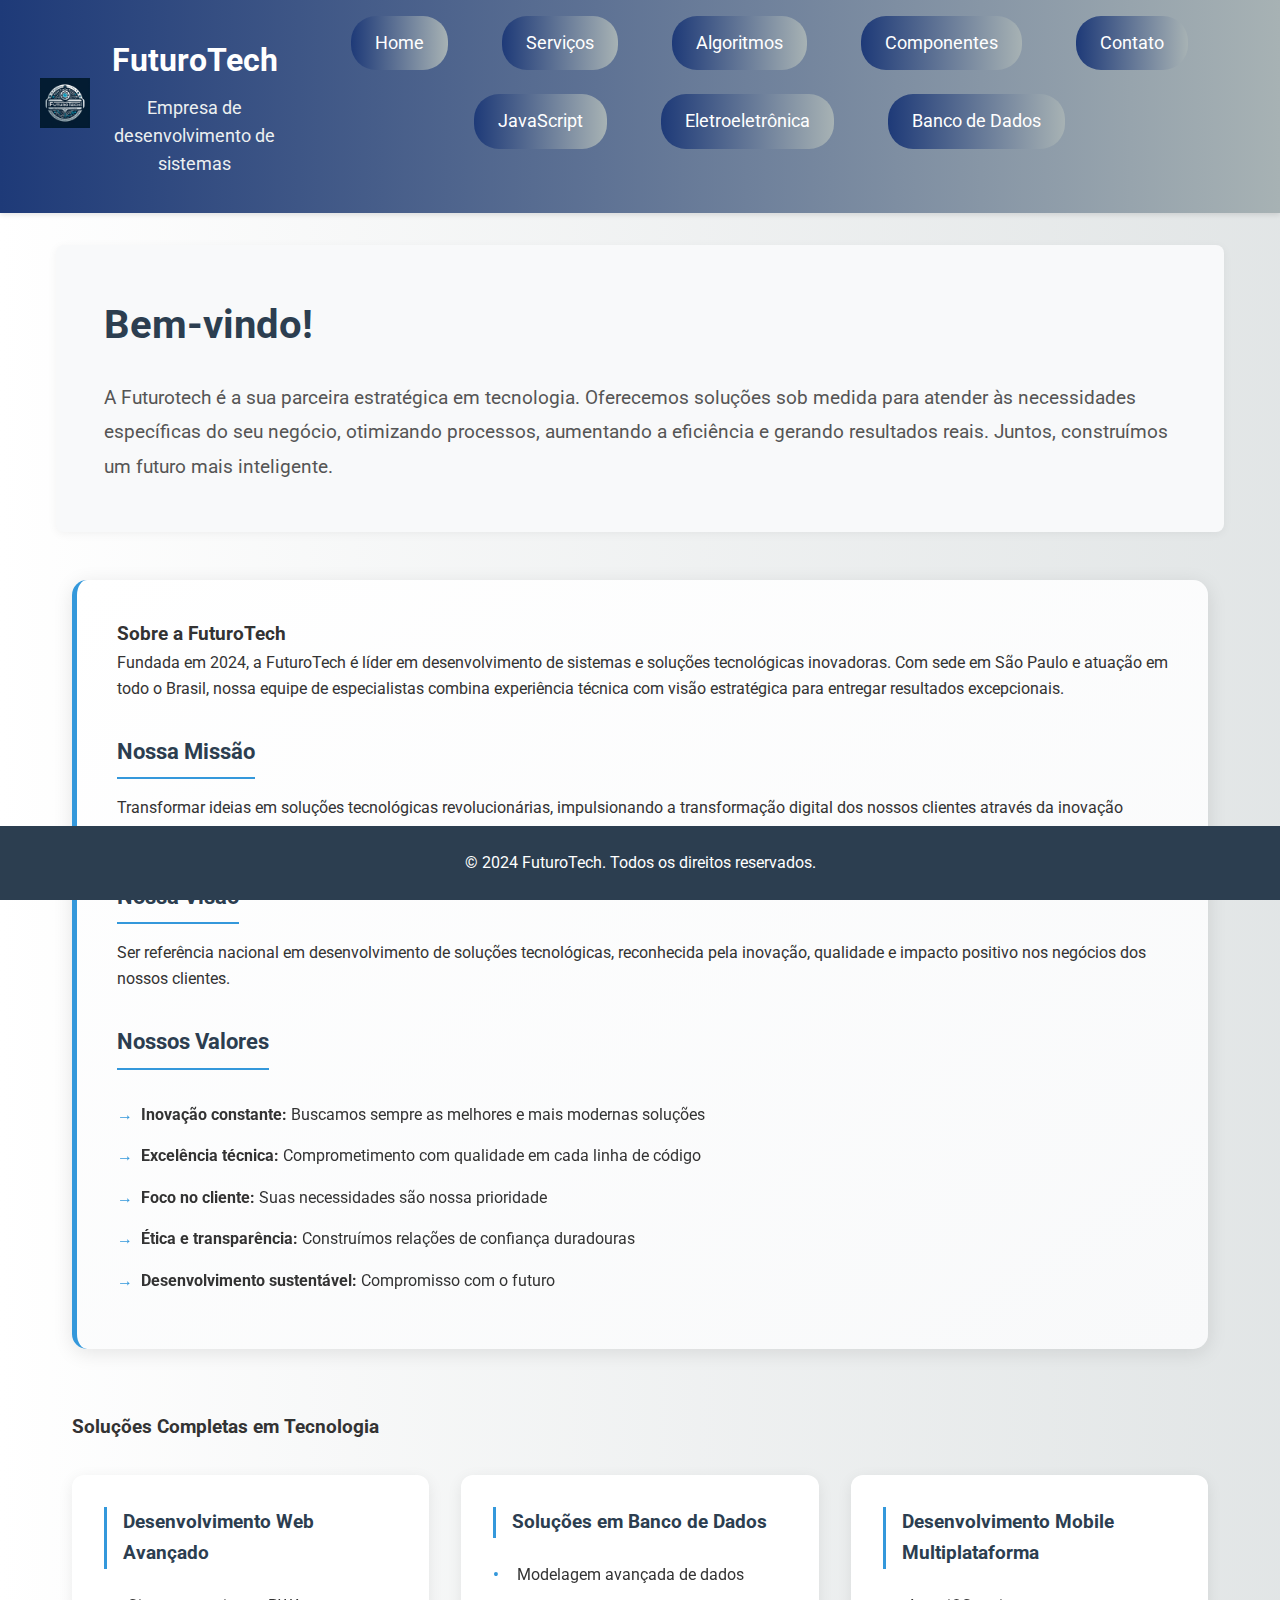
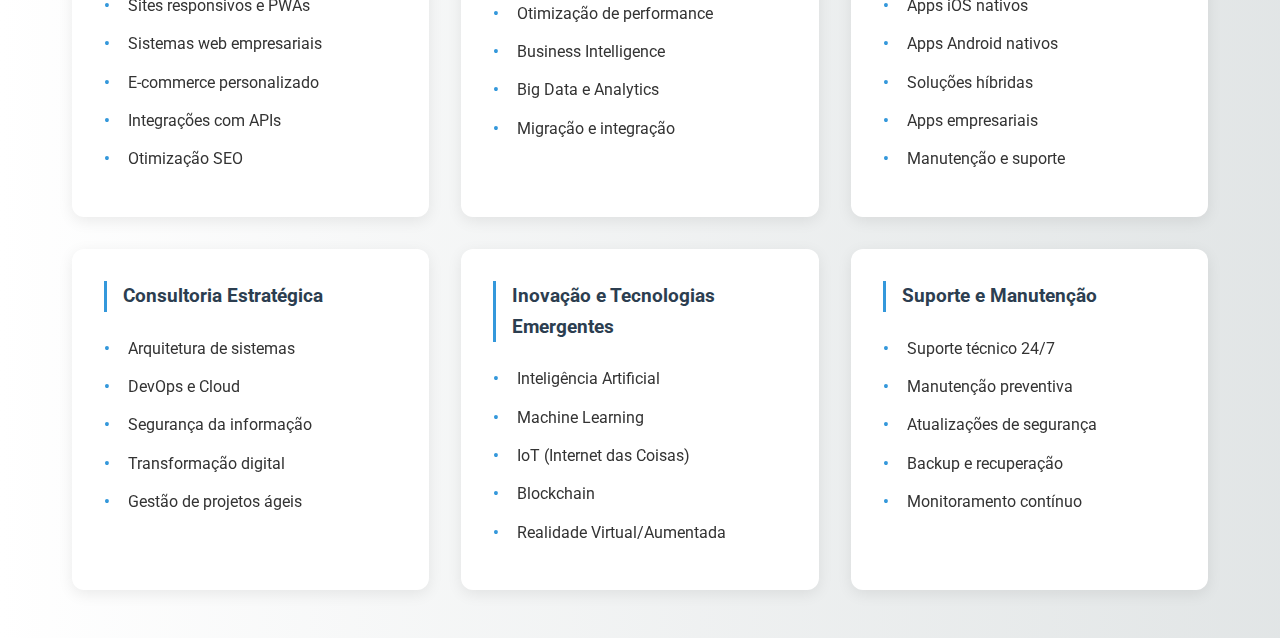
==== index.html @ 47abfe63 "Atualizado" ====
<!DOCTYPE html>
<html lang="pt-BR">
<head>
    <meta charset="UTF-8">
    <meta name="viewport" content="width=device-width, initial-scale=1.0">
    <meta name="description" content="FuturoTech - Empresa de desenvolvimento de sistemas e soluções tecnológicas">
    <meta name="keywords" content="desenvolvimento, sistemas, tecnologia, futurotech">
    <script src="script.js" defer></script>
    <link rel="stylesheet" href="styles.css">
    <link rel="preconnect" href="https://fonts.googleapis.com">
    <link rel="preconnect" href="https://fonts.gstatic.com" crossorigin>
    <link href="https://fonts.googleapis.com/css2?family=Roboto:wght@400;500;700&display=swap" rel="stylesheet">
    <title>FuturoTech</title>
</head>

<body>
    <header class="main-header">
        <div class="header-container">
            <div class="logo-container">
                <img src="futurotech_logo.png" alt="Logo FuturoTech" class="logo">
            </div>
            
            <div class="company-info">
                <h1>FuturoTech</h1>
                <p class="tagline">Empresa de desenvolvimento de sistemas</p>
            </div>

            <nav class="main-nav">
                <ul>
                    <li><a href="index.html">Home</a></li>
                    <li><a href="servicos.html">Serviços</a></li>
                    <li><a href="algoritmos.html">Algoritmos</a></li>
                    <li><a href="componentes.html">Componentes</a></li>
                    <li><a href="contato.html">Contato</a></li>
                    <li><a href="java.html">JavaScript</a></li>
                    <li><a href="eletroeletrônica.html">Eletroeletrônica</a></li>
                    <li><a href="banco_de_dados.html">Banco de Dados</a></li>
                </ul>
            </nav>
        </div>
    </header>

    <main class="main-content">
        <section id="index" class="welcome-section">
            <h2 class="section-title">Bem-vindo!</h2>
            <p class="welcome-text">A Futurotech é a sua parceira estratégica em tecnologia. Oferecemos soluções sob medida para atender às necessidades específicas do seu negócio, otimizando processos, aumentando a eficiência e gerando resultados reais. Juntos, construímos um futuro mais inteligente.</p>
        </section>
    </main>

    <footer class="main-footer">
        <p class="copyright">© 2024 FuturoTech. Todos os direitos reservados.</p>
    </footer>
</body>
</html>


  <section id="about-company" class="company-section">
      <div class="company-card">
          <h3>Sobre a FuturoTech</h3>
          <div class="company-description">
              <p>Fundada em 2024, a FuturoTech é líder em desenvolvimento de sistemas e soluções tecnológicas inovadoras. Com sede em São Paulo e atuação em todo o Brasil, nossa equipe de especialistas combina experiência técnica com visão estratégica para entregar resultados excepcionais.</p>
            
              <h4>Nossa Missão</h4>
              <p>Transformar ideias em soluções tecnológicas revolucionárias, impulsionando a transformação digital dos nossos clientes através da inovação contínua e excelência técnica comprovada.</p>

              <h4>Nossa Visão</h4>
              <p>Ser referência nacional em desenvolvimento de soluções tecnológicas, reconhecida pela inovação, qualidade e impacto positivo nos negócios dos nossos clientes.</p>

              <h4>Nossos Valores</h4>
              <ul>
                  <li><strong>Inovação constante:</strong> Buscamos sempre as melhores e mais modernas soluções</li>
                  <li><strong>Excelência técnica:</strong> Comprometimento com qualidade em cada linha de código</li>
                  <li><strong>Foco no cliente:</strong> Suas necessidades são nossa prioridade</li>
                  <li><strong>Ética e transparência:</strong> Construímos relações de confiança duradouras</li>
                  <li><strong>Desenvolvimento sustentável:</strong> Compromisso com o futuro</li>
              </ul>
          </div>
      </div>

      <div class="services-overview">
          <h3>Soluções Completas em Tecnologia</h3>
          <div class="services-grid">
              <div class="service-item">
                  <h4>Desenvolvimento Web Avançado</h4>
                  <ul>
                      <li>Sites responsivos e PWAs</li>
                      <li>Sistemas web empresariais</li>
                      <li>E-commerce personalizado</li>
                      <li>Integrações com APIs</li>
                      <li>Otimização SEO</li>
                  </ul>
              </div>

              <div class="service-item">
                  <h4>Soluções em Banco de Dados</h4>
                  <ul>
                      <li>Modelagem avançada de dados</li>
                      <li>Otimização de performance</li>
                      <li>Business Intelligence</li>
                      <li>Big Data e Analytics</li>
                      <li>Migração e integração</li>
                  </ul>
              </div>

              <div class="service-item">
                  <h4>Desenvolvimento Mobile Multiplataforma</h4>
                  <ul>
                      <li>Apps iOS nativos</li>
                      <li>Apps Android nativos</li>
                      <li>Soluções híbridas</li>
                      <li>Apps empresariais</li>
                      <li>Manutenção e suporte</li>
                  </ul>
              </div>

              <div class="service-item">
                  <h4>Consultoria Estratégica</h4>
                  <ul>
                      <li>Arquitetura de sistemas</li>
                      <li>DevOps e Cloud</li>
                      <li>Segurança da informação</li>
                      <li>Transformação digital</li>
                      <li>Gestão de projetos ágeis</li>
                  </ul>
              </div>

              <div class="service-item">
                  <h4>Inovação e Tecnologias Emergentes</h4>
                  <ul>
                      <li>Inteligência Artificial</li>
                      <li>Machine Learning</li>
                      <li>IoT (Internet das Coisas)</li>
                      <li>Blockchain</li>
                      <li>Realidade Virtual/Aumentada</li>
                  </ul>
              </div>

              <div class="service-item">
                  <h4>Suporte e Manutenção</h4>
                  <ul>
                      <li>Suporte técnico 24/7</li>
                      <li>Manutenção preventiva</li>
                      <li>Atualizações de segurança</li>
                      <li>Backup e recuperação</li>
                      <li>Monitoramento contínuo</li>
                  </ul>
              </div>
          </div>
      </div>
  </section>
---- styles.css ----
body {  
    font-family: Arial, sans-serif;  
    line-height: 1.6;  
    margin: 0;  
    padding: 0;  
    background: linear-gradient(270deg, #1e3a78, #A7B2B4, #fff);  
    background-size: 600% 600%;  
    animation: gradientAnimation 20s ease infinite;  
}  

@keyframes gradientAnimation {  
    0% { background-position: 0% 50%; }  
    50% { background-position: 100% 50%; }  
    100% { background-position: 0% 50%; }  
}   

header {  
    background: linear-gradient(90deg, #1e3a78, #A7B2B4);  
    color: #fff;  
    padding: 20px 0;   
    text-align: center;  
    box-shadow: 0 2px 5px rgba(0, 0, 0, 0.2);   
}  

nav ul {  
    list-style: none;  
    padding: 0;  
    margin: 0;   
}  

nav ul li {  
    display: inline;  
    margin: 0 15px;  
}  

nav ul li a {  
    color: white;                     
    text-decoration: none;          
    font-size: 18px;              
    padding: 10px 15px;             
    display: inline-block;           
    border-radius: 5px;              
    transition: background 0.3s, color 0.3s;   
}  

nav ul li a:hover {  
    background: rgba(255, 255, 255, 0.2);   
    color: #FFD700;                    
}  

main {  
    padding: 20px;  
    max-width: 1200px;  
    margin: 0 auto;   
}  


.contact-info {
    max-width: 800px;
    margin: 2rem auto;
    padding: 2rem;
    background-color: #f8f9fa;
    border-radius: 8px;
    box-shadow: 0 2px 4px rgba(0,0,0,0.1);
}

.contact-details {
    margin: 1.5rem 0;
}

.contact-details p {
    margin: 1rem 0;
    font-size: 1.1rem;
    line-height: 1.6;
}

.map-container {
    max-width: 1200px;
    margin: 2rem auto;
    padding: 0 1rem;
}

.map-container h2 {
    margin-bottom: 1.5rem;
    text-align: center;
}

iframe {
    border-radius: 8px;
    box-shadow: 0 2px 4px rgba(0,0,0,0.1);
}

footer {
    text-align: center;
    padding: 1.5rem;
    margin-top: 2rem;
    background-color: #f8f9fa;
}

@media (max-width: 768px) {  
    nav ul li {  
        display: block;   
        margin: 10px 0;  
    }  

    nav ul li a {  
        font-size: 16px;   
    }  
    
    header {  
        padding: 15px 0;   
    }  
}

iframe{
    width: 1200px;  
    height: 500px; 
    border: none;  
    display: block;  
    margin: 20px auto;
}
.contact-info {
    max-width: 800px;
    margin: 2rem auto;
    padding: 2rem;
    background-color: #f8f9fa;
    border-radius: 8px;
    box-shadow: 0 2px 4px rgba(0,0,0,0.1);
}

.contact-details {
    margin: 1.5rem 0;
}

.contact-details p {
    margin: 1rem 0;
    font-size: 1.1rem;
    line-height: 1.6;
}

.map-container {
    max-width: 1200px;
    margin: 2rem auto;
    padding: 0 1rem;
}

.map-container h2 {
    margin-bottom: 1.5rem;
    text-align: center;
}

iframe {
    border-radius: 8px;
    box-shadow: 0 2px 4px rgba(0,0,0,0.1);
}

footer {
    text-align: center;
    padding: 1.5rem;
    margin-top: 2rem;
    background-color: #f8f9fa;
}

:root {
    --primary-color: #2c3e50;
    --secondary-color: #3498db;
    --text-color: #333;
    --background-color: #fff;
    --accent-color: #e74c3c;
}

* {
    margin: 0;
    padding: 0;
    box-sizing: border-box;
}

body {
    font-family: 'Roboto', sans-serif;
    line-height: 1.6;
    color: var(--text-color);
    background-color: var(--background-color);
}

.main-header {
    background-color: var(--primary-color);
    color: white;
    padding: 1rem;
    box-shadow: 0 2px 5px rgba(0,0,0,0.1);
}

.header-container {
    max-width: 1200px;
    margin: 0 auto;
    display: flex;
    align-items: center;
    justify-content: space-between;
}

.logo {
    height: 50px;
    transition: transform 0.3s ease;
}

.logo:hover {
    transform: scale(1.05);
}

.company-info h1 {
    font-size: 2rem;
    margin-bottom: 0.5rem;
}

.tagline {
    font-size: 1.1rem;
    color: #ecf0f1;
}

.nav-list {
    display: flex;
    gap: 2rem;
    list-style: none;
}

.nav-link {
    color: white;
    text-decoration: none;
    padding: 0.5rem 1rem;
    border-radius: 4px;
    transition: background-color 0.3s ease;
}

.nav-link:hover {
    background-color: var(--secondary-color);
}

.main-content {
    max-width: 1200px;
    margin: 2rem auto;
    padding: 0 1rem;
}

.welcome-section {
    background-color: #f8f9fa;
    padding: 3rem;
    border-radius: 8px;
    box-shadow: 0 2px 10px rgba(0,0,0,0.05);
}

.section-title {
    color: var(--primary-color);
    font-size: 2.5rem;
    margin-bottom: 1.5rem;
}

.welcome-text {
    font-size: 1.2rem;
    line-height: 1.8;
    color: #555;
}

.main-footer {
    background-color: var(--primary-color);
    color: white;
    text-align: center;
    padding: 1.5rem;
    position: fixed;
    bottom: 0;
    width: 100%;
}

@media (max-width: 768px) {
    .header-container {
        flex-direction: column;
        text-align: center;
        gap: 1rem;
    }

    .nav-list {
        flex-direction: column;
        gap: 1rem;
    }

    .welcome-section {
        padding: 2rem;
    }
}

:root {
    --primary-color: #2c3e50;
    --secondary-color: #3498db;
    --accent-color: #e74c3c;
    --background-light: #f8f9fa;
    --text-color: #333;
}

.services-section {
    max-width: 1200px;
    margin: 2rem auto;
    padding: 0 2rem;
}

.service-card {
    background-color: var(--background-light);
    border-radius: 8px;
    padding: 2rem;
    margin-bottom: 2rem;
    box-shadow: 0 2px 10px rgba(0,0,0,0.1);
}

.service-card h3 {
    color: var(--primary-color);
    font-size: 1.8rem;
    margin-bottom: 1rem;
    border-bottom: 2px solid var(--secondary-color);
    padding-bottom: 0.5rem;
}

.service-card h4 {
    color: var(--secondary-color);
    font-size: 1.4rem;
    margin: 1.5rem 0 1rem;
}

.service-list, .benefits-list {
    list-style-type: none;
    padding-left: 1.5rem;
}

.service-list li, .benefits-list li {
    margin: 0.8rem 0;
    position: relative;
}

.service-list li::before, .benefits-list li::before {
    content: "•";
    color: var(--accent-color);
    font-weight: bold;
    position: absolute;
    left: -1.5rem;
}

.network-info p {
    line-height: 1.8;
    color: var(--text-color);
    margin: 1rem 0;
}

@media (max-width: 768px) {
    .service-card {
        padding: 1.5rem;
    }
    
    .service-card h3 {
        font-size: 1.5rem;
    }
    
    .service-card h4 {
        font-size: 1.2rem;
    }
}

.components-section {
    max-width: 1200px;
    margin: 2rem auto;
    padding: 0 2rem;
}

.components-grid {
    display: grid;
    grid-template-columns: repeat(auto-fit, minmax(300px, 1fr));
    gap: 2rem;
    margin-top: 2rem;
}

.component-card {
    background: #ffffff;
    border-radius: 10px;
    padding: 1.5rem;
    box-shadow: 0 4px 6px rgba(0, 0, 0, 0.1);
    transition: transform 0.3s ease;
}

.component-card:hover {
    transform: translateY(-5px);
}

.component-card h2 {
    color: var(--primary-color);
    font-size: 1.5rem;
    margin-bottom: 1rem;
    padding-bottom: 0.5rem;
    border-bottom: 2px solid var(--secondary-color);
}

.component-card h4 {
    color: var(--secondary-color);
    margin: 1rem 0 0.5rem;
}

.component-content p {
    color: var(--text-color);
    line-height: 1.6;
    margin-bottom: 1rem;
}

@media (max-width: 768px) {
    .components-grid {
        grid-template-columns: 1fr;
    }
    
    .component-card {
        margin-bottom: 1rem;
    }
}

.algorithms-section {
    max-width: 1200px;
    margin: 2rem auto;
    padding: 0 2rem;
}

.intro-text {
    font-size: 1.2rem;
    line-height: 1.6;
    margin: 2rem 0;
    color: var(--text-color);
}

.algorithms-container {
    display: grid;
    grid-template-columns: 1fr 1fr;
    gap: 3rem;
    margin-top: 2rem;
}

.algorithm-types {
    background: #ffffff;
    padding: 2rem;
    border-radius: 10px;
    box-shadow: 0 4px 6px rgba(0, 0, 0, 0.1);
}

.algorithm-list {
    padding-left: 2rem;
    margin-top: 1.5rem;
}

.algorithm-list li {
    margin-bottom: 1.5rem;
}

.algorithm-list h4 {
    color: var(--primary-color);
    margin-bottom: 0.5rem;
}

.flowcharts {
    background: #ffffff;
    padding: 2rem;
    border-radius: 10px;
    box-shadow: 0 4px 6px rgba(0, 0, 0, 0.1);
}

.flowchart-gallery {
    display: grid;
    gap: 2rem;
    margin-top: 1.5rem;
}

.flowchart-img {
    width: 100%;
    height: auto;
    border-radius: 8px;
    transition: transform 0.3s ease;
}

.flowchart-img:hover {
    transform: scale(1.05);
}

figure {
    margin: 0;
}

figcaption {
    text-align: center;
    margin-top: 1rem;
    color: var(--text-color);
    font-style: italic;
}

@media (max-width: 768px) {
    .algorithms-container {
        grid-template-columns: 1fr;
    }
    
    .algorithm-types, .flowcharts {
        padding: 1.5rem;
    }
}


.container {
    max-width: 1200px;
    margin: 0 auto;
    padding: 2rem;
    background: rgba(255, 255, 255, 0.9);
    border-radius: 15px;
    box-shadow: 0 4px 20px rgba(30, 58, 120, 0.15);
}

.container h1 {
    color: #1e3a78;
    text-align: center;
    font-size: 2.5rem;
    margin-bottom: 2rem;
    border-bottom: 3px solid #A7B2B4;
    padding-bottom: 1rem;
}

.topic {
    background: linear-gradient(145deg, #ffffff, #f8f9fa);
    margin: 2rem 0;
    padding: 2rem;
    border-radius: 12px;
    box-shadow: 0 4px 15px rgba(0, 0, 0, 0.08);
    transition: transform 0.3s ease;
}

.topic:hover {
    transform: translateY(-5px);
}

.topic h2 {
    color: #1e3a78;
    font-size: 1.8rem;
    margin-bottom: 1.5rem;
    border-left: 5px solid #A7B2B4;
    padding-left: 1rem;
}

.topic p {
    color: #333;
    line-height: 1.8;
    font-size: 1.1rem;
    margin-bottom: 1.5rem;
}

.topic ul {
    list-style: none;
    padding: 0;
}

.topic ul li {
    margin: 1rem 0;
    padding-left: 2rem;
    position: relative;
    font-size: 1.1rem;
    color: #2c3e50;
}

.topic ul li:before {
    content: "⚡";
    position: absolute;
    left: 0;
    color: #1e3a78;
}

.main-nav ul {
    display: flex;
    justify-content: center;
    flex-wrap: wrap;
    gap: 1.5rem;
    margin-bottom: 3rem;
}

.main-nav ul li a {
    background: linear-gradient(90deg, #1e3a78, #A7B2B4);
    color: white;
    padding: 0.8rem 1.5rem;
    border-radius: 25px;
    text-decoration: none;
    transition: transform 0.3s ease, box-shadow 0.3s ease;
    display: inline-block;
}

.main-nav ul li a:hover {
    transform: translateY(-3px);
    box-shadow: 0 4px 15px rgba(30, 58, 120, 0.3);
    background: linear-gradient(90deg, #A7B2B4, #1e3a78);
}

@media (max-width: 768px) {
    .container {
        padding: 1rem;
    }

    .container h1 {
        font-size: 2rem;
    }

    .topic {
        padding: 1.5rem;
    }

    .topic h2 {
        font-size: 1.5rem;
    }

    .main-nav ul {
        flex-direction: column;
        align-items: center;
    }

    .main-nav ul li a {
        width: 100%;
        text-align: center;
    }
}

/* Enhanced image styling */
.banner {
    display: grid;
    grid-template-columns: repeat(auto-fit, minmax(300px, 1fr));
    gap: 2rem;
    margin: 2rem 0;
    position: relative;
    overflow: hidden;
    border-radius: 12px;
}

.banner-image {
    width: 100%;
    height: 300px;
    object-fit: cover;
    border-radius: 12px;
    box-shadow: 0 4px 12px rgba(0,0,0,0.15);
    transition: all 0.3s ease;
}

.banner-image:hover {
    transform: translateY(-5px);
    box-shadow: 0 8px 20px rgba(0,0,0,0.2);
}

.banner-overlay {
    position: absolute;
    bottom: 0;
    left: 0;
    right: 0;
    background: linear-gradient(transparent, rgba(0,0,0,0.5));
    padding: 20px;
    pointer-events: none;
}


.image-grid {
    display: grid;
    grid-template-columns: repeat(auto-fit, minmax(300px, 1fr));
    gap: 2rem;
    padding: 2rem 0;
}

@media (max-width: 768px) {
    .banner-image {
        height: 250px;
    }
}


.banner-image {
    opacity: 0;
    animation: imageLoad 0.5s ease forwards;
}

@keyframes imageLoad {
    from {
        opacity: 0;
        transform: translateY(10px);
    }
    to {
        opacity: 1;
        transform: translateY(0);
    }
}

.network-components {
    padding: 20px;
}

.network-list {
    margin-bottom: 30px;
}

.network-images-grid {
    display: grid;
    grid-template-columns: repeat(2, 1fr);
    gap: 20px;
    margin-top: 30px;
}

.network-image {
    text-align: center;
}

.network-image img {
    width: 100%;
    max-width: 400px;
    height: auto;
    border-radius: 8px;
    box-shadow: 0 4px 8px rgba(0,0,0,0.1);
    transition: transform 0.3s ease;
}

.network-image img:hover {
    transform: scale(1.02);
}

.network-image p {
    margin-top: 10px;
    font-weight: 500;
    color: #2c3e50;
}

@media (max-width: 768px) {
    .network-images-grid {
        grid-template-columns: 1fr;
    }
}

.server-config {
    padding: 20px;
    margin: 15px 0;
}

.server-type {
    margin-bottom: 25px;
}

.server-type h5 {
    color: #2c3e50;
    margin-bottom: 10px;
}

.server-type ul {
    list-style-type: disc;
    margin-left: 20px;
}

.server-type li {
    margin: 5px 0;
}
.company-section {
    max-width: 1200px;
    margin: 3rem auto;
    padding: 0 2rem;
    animation: fadeInUp 0.8s ease-out;
}

.company-card {
    background: linear-gradient(145deg, #ffffff, #f8f9fa);
    border-radius: 15px;
    padding: 2.5rem;
    margin-bottom: 3rem;
    box-shadow: 0 4px 20px rgba(0,0,0,0.1);
    border-left: 5px solid var(--secondary-color);
}

.company-description {
    color: var(--text-color);
}

.company-description h4 {
    color: var(--primary-color);
    font-size: 1.4rem;
    margin: 2rem 0 1rem;
    border-bottom: 2px solid var(--secondary-color);
    padding-bottom: 0.5rem;
    display: inline-block;
}

.company-description ul {
    list-style: none;
    padding-left: 0;
}

.company-description ul li {
    margin: 1rem 0;
    padding-left: 1.5rem;
    position: relative;
}

.company-description ul li::before {
    content: "→";
    position: absolute;
    left: 0;
    color: var(--secondary-color);
}

.services-overview {
    margin-top: 4rem;
}

.services-grid {
    display: grid;
    grid-template-columns: repeat(auto-fit, minmax(300px, 1fr));
    gap: 2rem;
    margin-top: 2rem;
}

.service-item {
    background: #ffffff;
    padding: 2rem;
    border-radius: 12px;
    box-shadow: 0 4px 15px rgba(0,0,0,0.08);
    transition: transform 0.3s ease;
}

.service-item:hover {
    transform: translateY(-5px);
}

.service-item h4 {
    color: var(--primary-color);
    font-size: 1.2rem;
    margin-bottom: 1.5rem;
    border-left: 3px solid var(--secondary-color);
    padding-left: 1rem;
}

.service-item ul {
    list-style: none;
    padding-left: 0;
}

.service-item ul li {
    margin: 0.8rem 0;
    padding-left: 1.5rem;
    position: relative;
}

.service-item ul li::before {
    content: "•";
    color: var(--secondary-color);
    position: absolute;
    left: 0;
    font-weight: bold;
}

@media (max-width: 768px) {
    .company-section {
        padding: 0 1rem;
    }
    
    .company-card {
        padding: 1.5rem;
    }
    
    .services-grid {
        grid-template-columns: 1fr;
    }
    
    .service-item {
        padding: 1.5rem;
    }
}
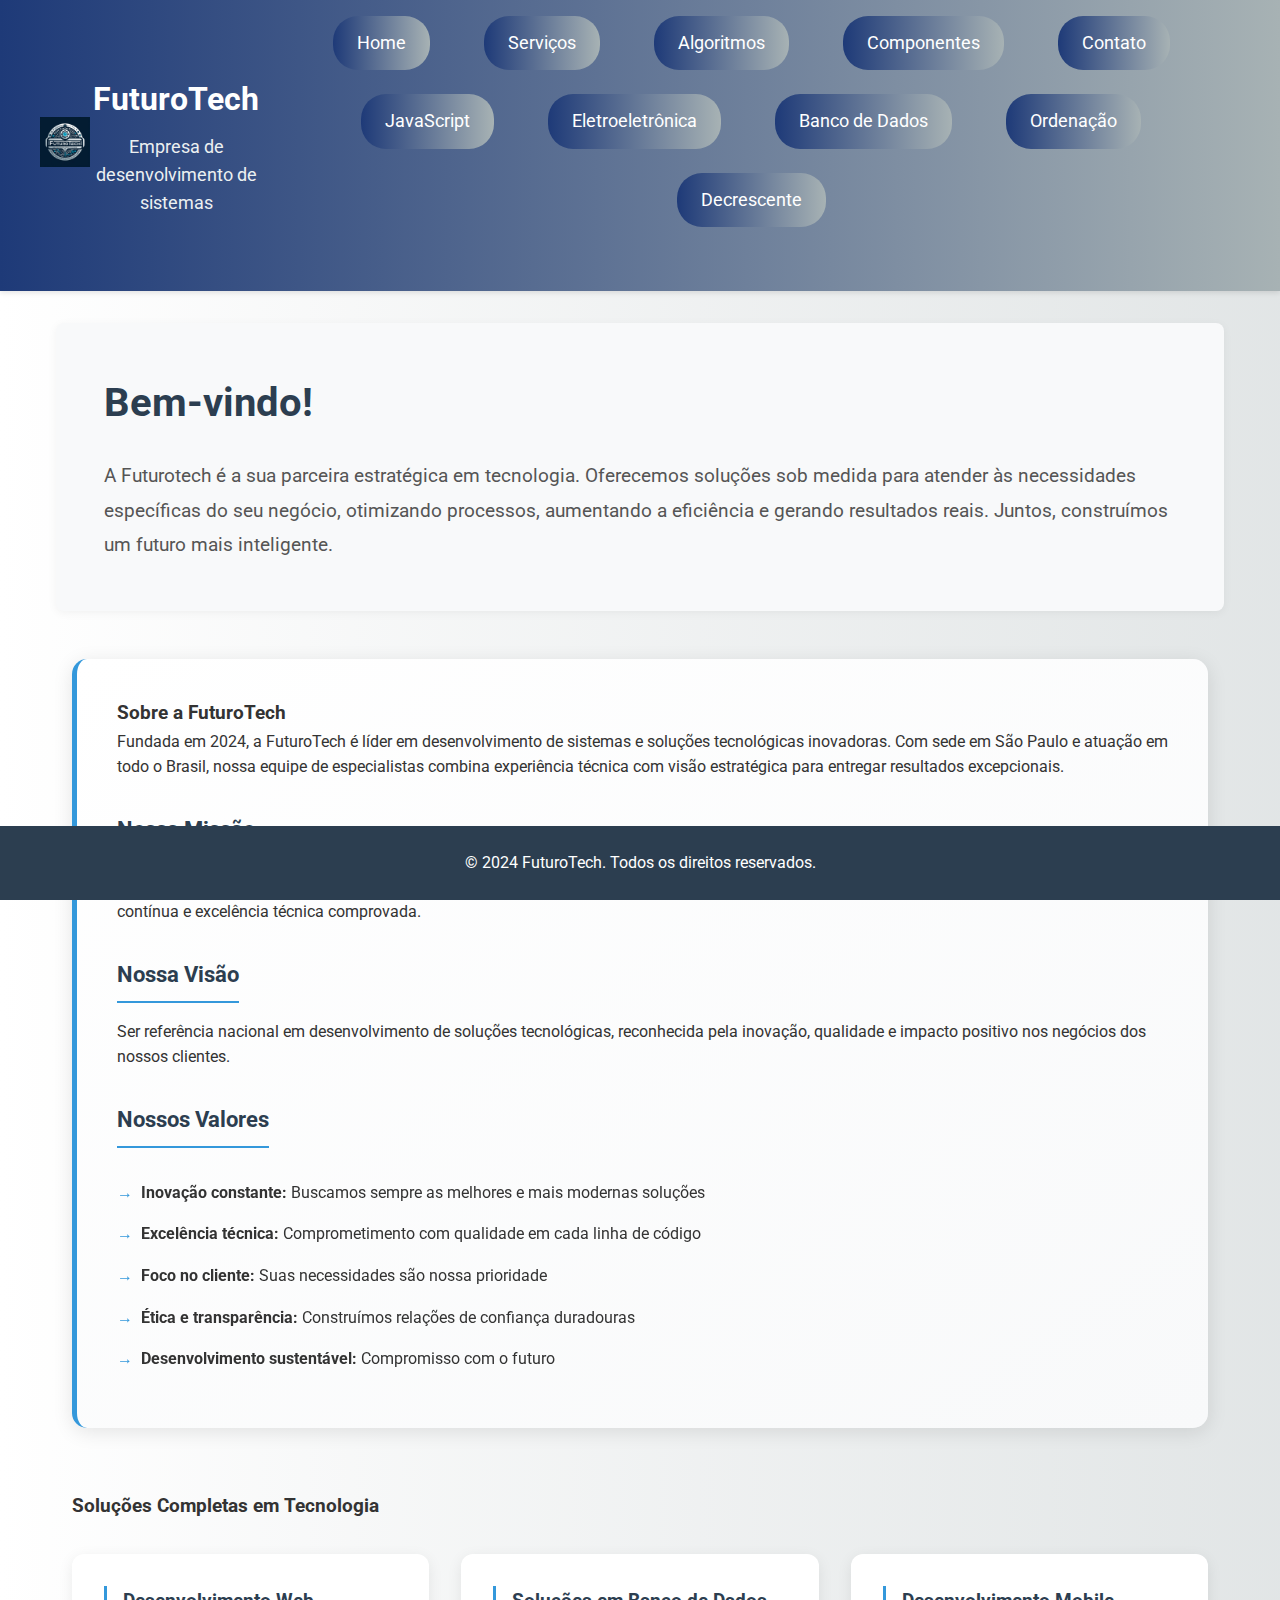
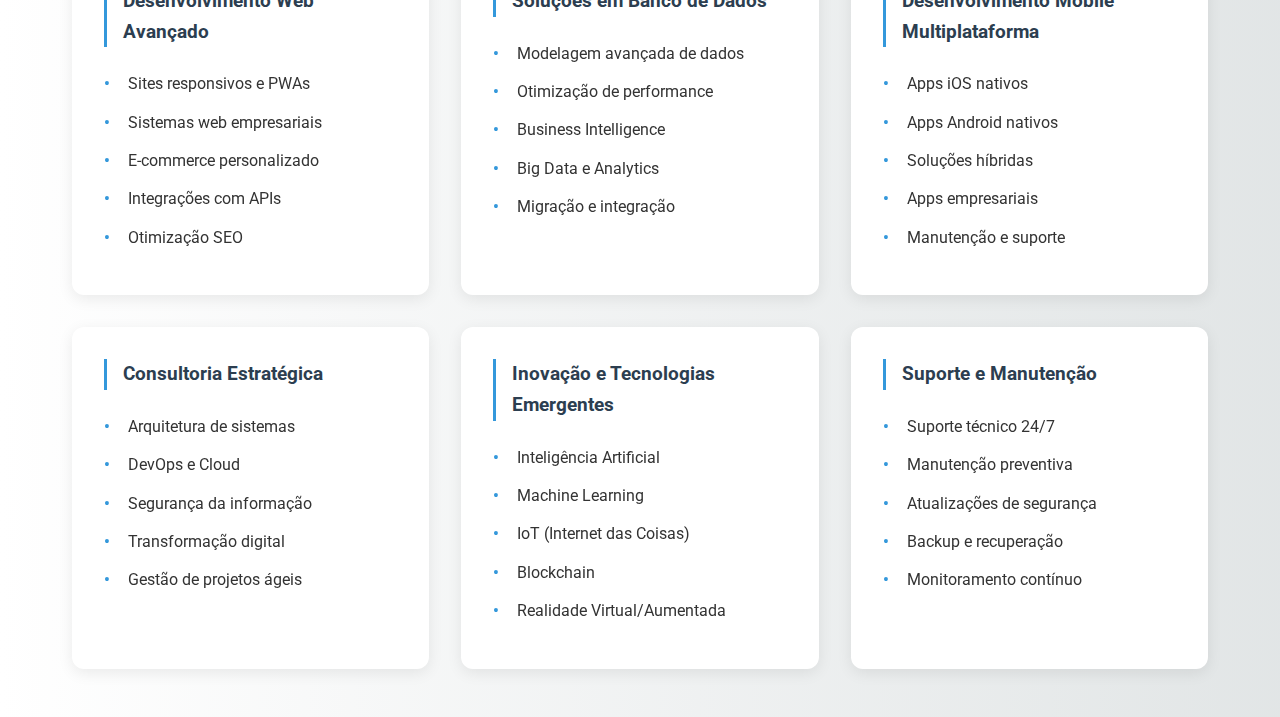
==== commit 53045234: "atualizações" ====
--- a/index.html
+++ b/index.html
@@ -35,6 +35,8 @@
                     <li><a href="java.html">JavaScript</a></li>
                     <li><a href="eletroeletrônica.html">Eletroeletrônica</a></li>
                     <li><a href="banco_de_dados.html">Banco de Dados</a></li>
+                    <li><a href="ordenacao.html">Ordenação</a></li>
+                    <li><a href="decrescente.html">Decrescente</a></li>
                 </ul>
             </nav>
         </div>
--- a/styles.css
+++ b/styles.css
@@ -865,3 +865,95 @@
         padding: 1.5rem;
     }
 }
+.container {
+    max-width: 800px;
+    margin: 0 auto;
+    padding: 20px;
+    font-family: Arial, sans-serif;
+}
+
+.section {
+    margin: 20px 0;
+    padding: 20px;
+    border: 1px solid #ccc;
+    border-radius: 5px;
+    background: linear-gradient(145deg, #ffffff, #f8f9fa);
+    box-shadow: 0 4px 15px rgba(0, 0, 0, 0.08);
+    transition: transform 0.3s ease;
+}
+
+.section:hover {
+    transform: translateY(-5px);
+}
+
+.section h2 {
+    color: #1e3a78;
+    font-size: 1.8rem;
+    margin-bottom: 1.5rem;
+    border-left: 5px solid #A7B2B4;
+    padding-left: 1rem;
+}
+
+button {
+    padding: 10px 20px;
+    margin: 5px;
+    background: linear-gradient(90deg, #1e3a78, #A7B2B4);
+    color: white;
+    border: none;
+    border-radius: 25px;
+    cursor: pointer;
+    transition: transform 0.3s ease, box-shadow 0.3s ease;
+}
+
+button:hover {
+    transform: translateY(-3px);
+    box-shadow: 0 4px 15px rgba(30, 58, 120, 0.3);
+    background: linear-gradient(90deg, #A7B2B4, #1e3a78);
+}
+
+.resultado {
+    margin-top: 15px;
+    padding: 15px;
+    background-color: #f5f5f5;
+    border-radius: 8px;
+    min-height: 30px;
+    font-size: 1.1rem;
+    color: #2c3e50;
+    box-shadow: 0 2px 5px rgba(0,0,0,0.1);
+}
+
+body {
+    font-family: 'Roboto', sans-serif;
+    line-height: 1.6;
+    margin: 0;
+    padding: 0;
+    background: linear-gradient(270deg, #1e3a78, #A7B2B4, #fff);
+    background-size: 600% 600%;
+    animation: gradientAnimation 20s ease infinite;
+}
+
+@keyframes gradientAnimation {
+    0% { background-position: 0% 50%; }
+    50% { background-position: 100% 50%; }
+    100% { background-position: 0% 50%; }
+}
+
+@media (max-width: 768px) {
+    .container {
+        padding: 10px;
+    }
+    
+    .section {
+        padding: 15px;
+    }
+    
+    button {
+        width: 100%;
+        margin: 5px 0;
+    }
+    
+    .section h2 {
+        font-size: 1.5rem;
+    }
+}
+
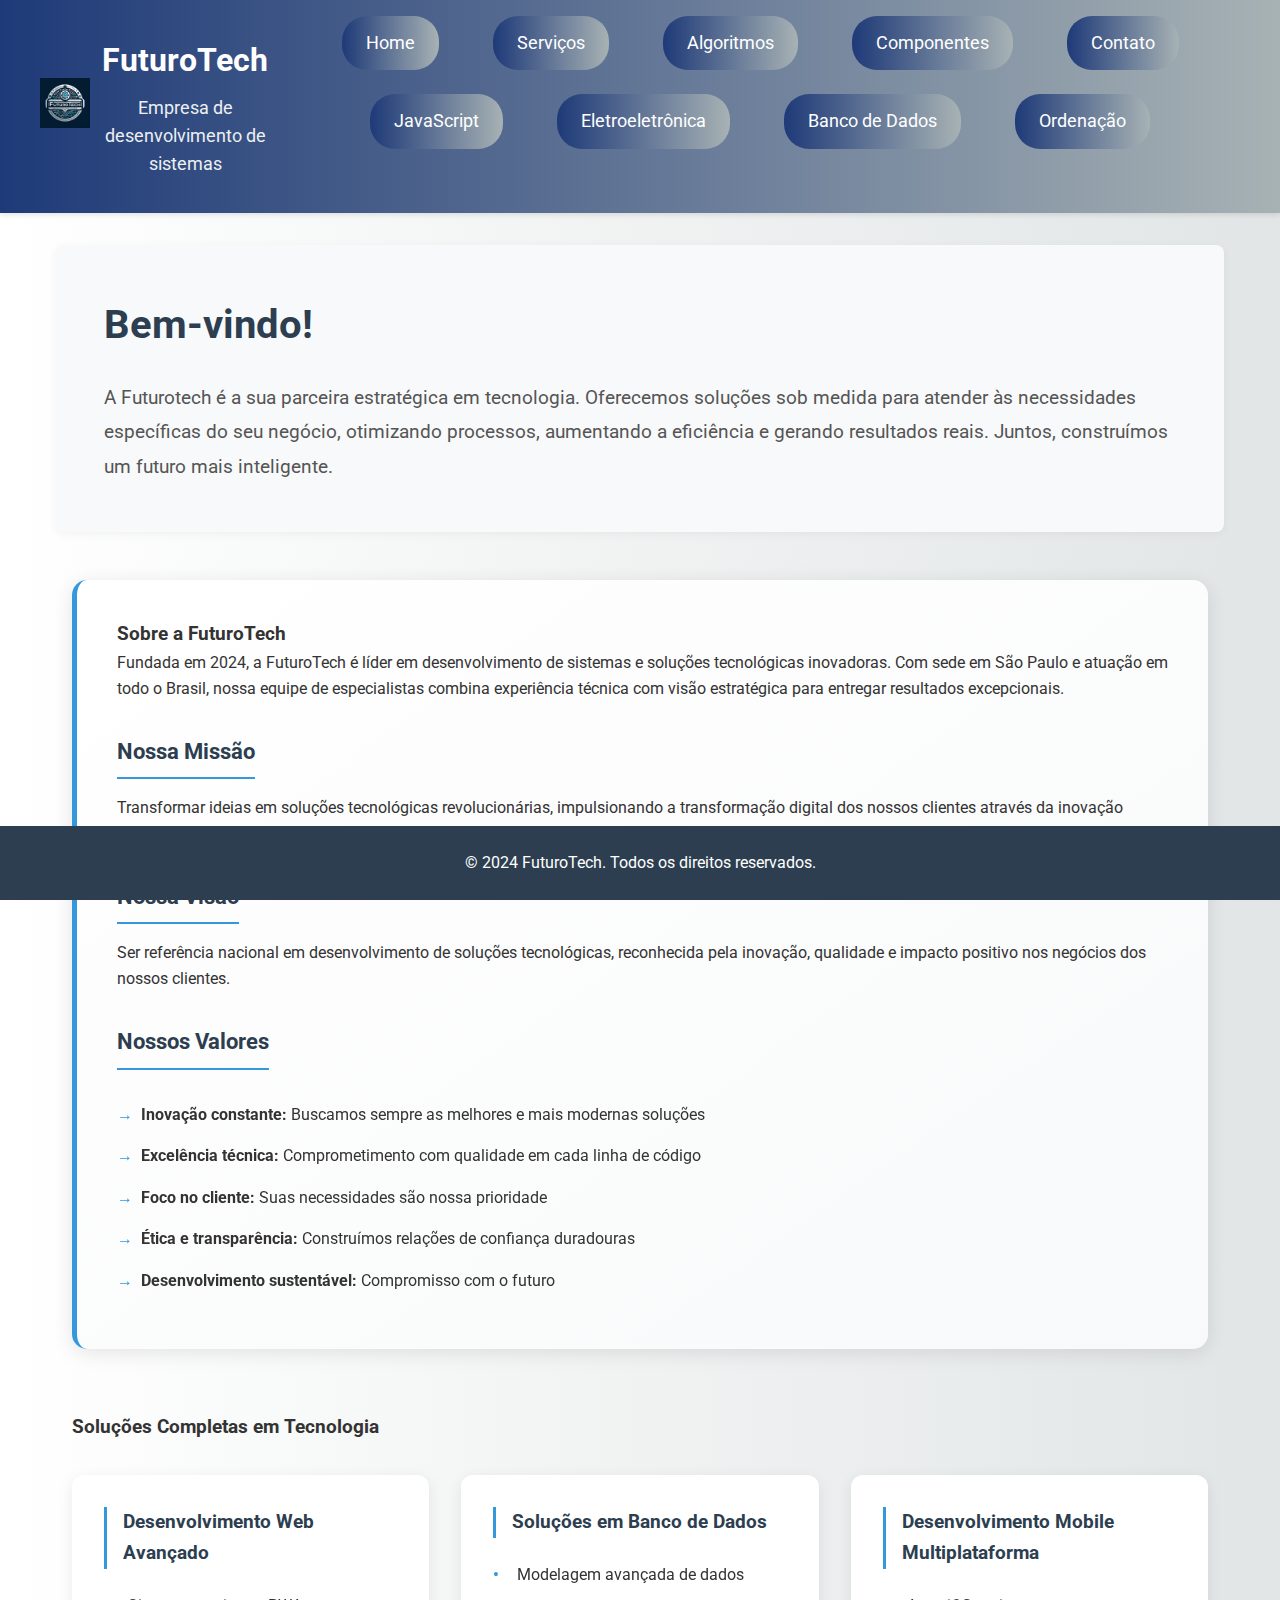
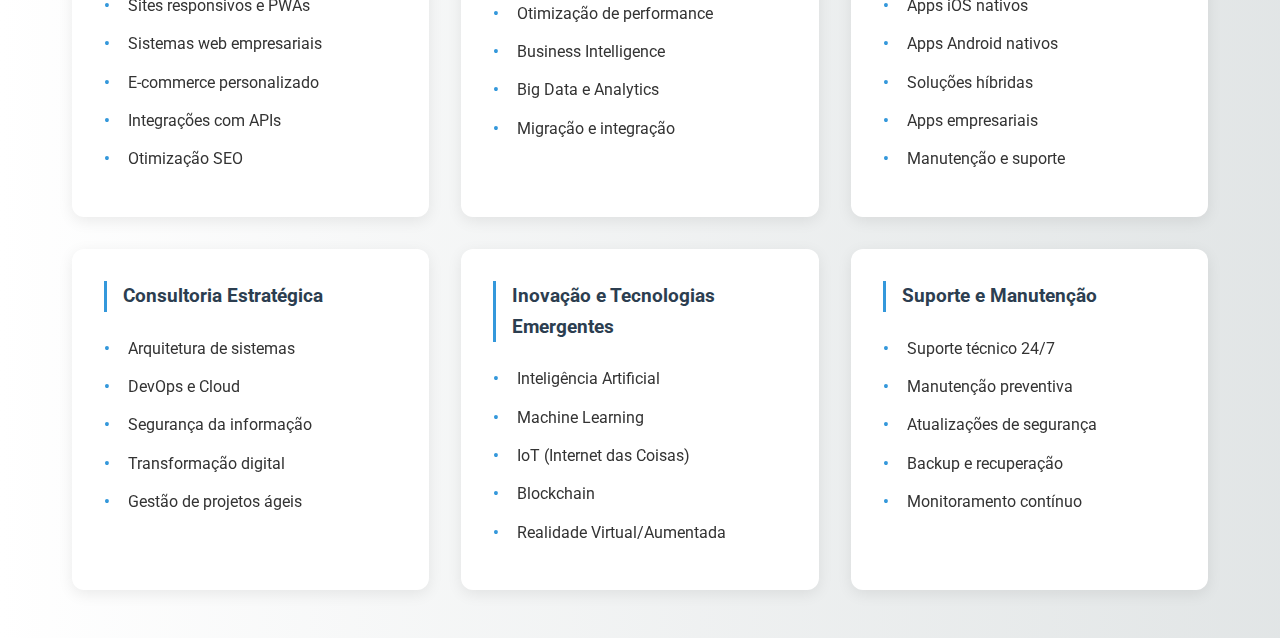
==== commit b2906216: "atualizado" ====
--- a/index.html
+++ b/index.html
@@ -36,7 +36,6 @@
                     <li><a href="eletroeletrônica.html">Eletroeletrônica</a></li>
                     <li><a href="banco_de_dados.html">Banco de Dados</a></li>
                     <li><a href="ordenacao.html">Ordenação</a></li>
-                    <li><a href="decrescente.html">Decrescente</a></li>
                 </ul>
             </nav>
         </div>
